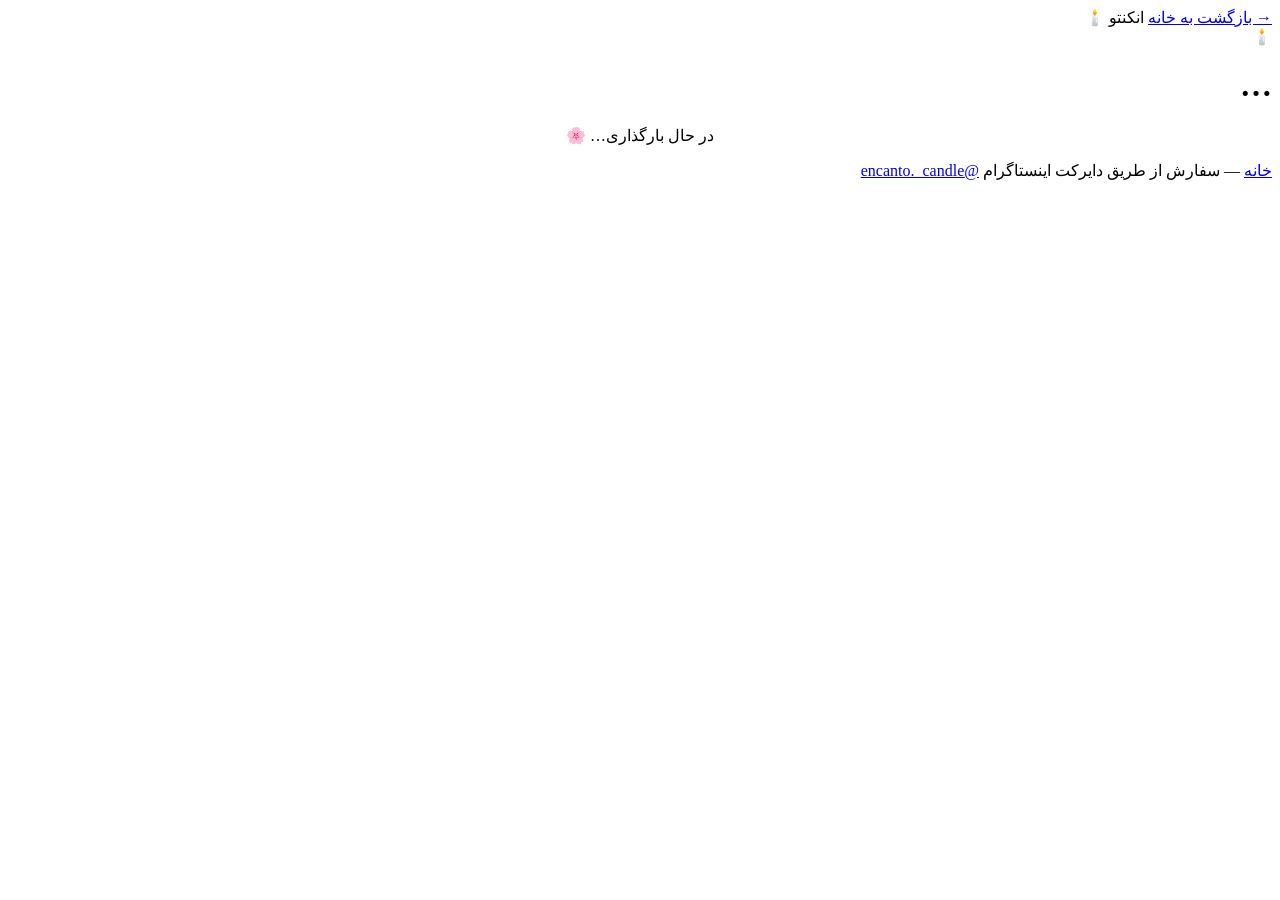
==== category.html @ 5c6b008f "Encanto Candle website 🕯️ (part 1: pages) Co-Authored-By: Claude Code <noreply@anthropic.com>" ====
<!DOCTYPE html>
<html lang="fa" dir="rtl">
<head>
<meta charset="UTF-8" />
<meta name="viewport" content="width=device-width, initial-scale=1.0" />
<title>دسته‌بندی | انکنتو</title>
<meta name="description" content="محصولات دست‌ساز انکنتو" />
<link rel="icon" href="data:image/svg+xml,<svg xmlns='http://www.w3.org/2000/svg' viewBox='0 0 32 32'><text y='25' font-size='24'>🕯️</text></svg>" />
<link rel="preconnect" href="https://fonts.googleapis.com" />
<link rel="preconnect" href="https://fonts.gstatic.com" crossorigin />
<link href="https://fonts.googleapis.com/css2?family=Lalezar&family=Vazirmatn:wght@300;400;500;700;900&display=swap" rel="stylesheet" />
<link rel="stylesheet" href="style.css" />
</head>
<body>

<div class="bg" aria-hidden="true"></div>
<div class="bg-veil" aria-hidden="true"></div>

<main class="wrap">

  <nav class="topbar">
    <a class="home-link" href="index.html">→ بازگشت به خانه</a>
    <span class="mini-brand" id="miniBrand">انکنتو 🕯️</span>
  </nav>

  <header class="cat-hero">
    <div class="cat-emoji" id="catEmoji">🕯️</div>
    <h1 id="catTitle">…</h1>
    <p id="catDesc"></p>
  </header>

  <section class="products" id="products">
    <p style="text-align:center;color:var(--plum-soft)">در حال بارگذاری… 🌸</p>
  </section>

  <footer>
    <a href="index.html">خانه</a> —
    <span class="footer-note">سفارش از طریق دایرکت اینستاگرام</span>
    <a class="ig-link" href="https://instagram.com/encanto._candle" target="_blank" rel="noopener">@encanto._candle</a>
  </footer>

</main>

<script src="store.js"></script>
<script src="category.js"></script>

</body>
</html>
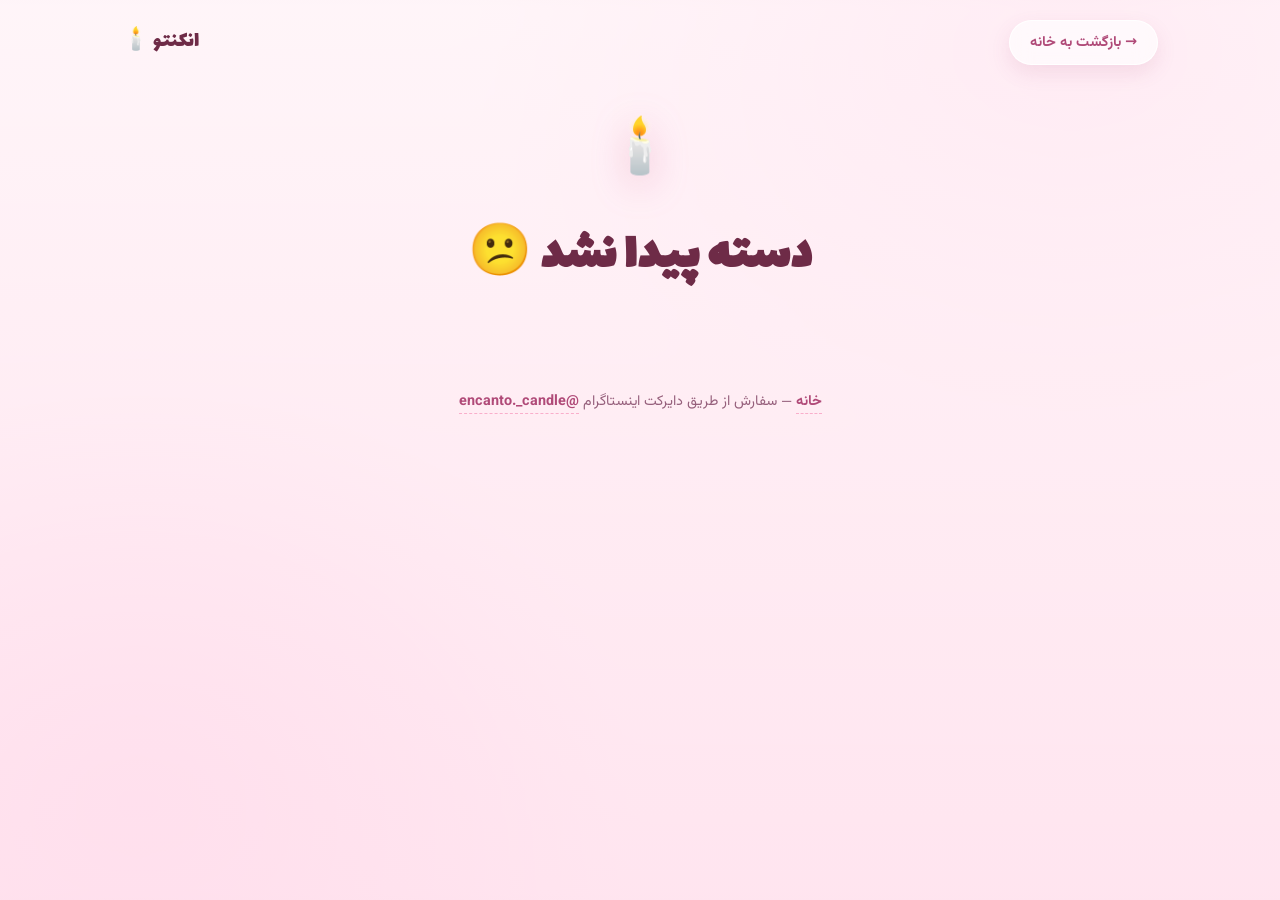
==== commit aa9d5bec: "deploy modal + zoom to repo root: category.html gets product-modal.css and the in-page modal markup " ====
--- a/category.html
+++ b/category.html
@@ -10,6 +10,7 @@
 <link rel="preconnect" href="https://fonts.gstatic.com" crossorigin />
 <link href="https://fonts.googleapis.com/css2?family=Lalezar&family=Vazirmatn:wght@300;400;500;700;900&display=swap" rel="stylesheet" />
 <link rel="stylesheet" href="style.css" />
+<link rel="stylesheet" href="product-modal.css" />
 </head>
 <body>
 
@@ -39,6 +40,23 @@
     <a class="ig-link" href="https://instagram.com/encanto._candle" target="_blank" rel="noopener">@encanto._candle</a>
   </footer>
 
+  <!-- نمای بزرگ محصول — روی همین صفحه باز می‌شود، صفحه جدیدی در کار نیست -->
+  <div class="pm" id="productModal" role="dialog" aria-modal="true" aria-labelledby="pmTitle" hidden>
+    <div class="pm-backdrop" data-pm-close></div>
+    <div class="pm-box">
+      <div class="pm-media">
+        <button class="pm-back" type="button" data-pm-close>→ بازگشت به محصولات</button>
+        <div class="pm-slot" id="pmSlot"></div>
+      </div>
+      <div class="pm-info">
+        <h2 class="pm-title" id="pmTitle"></h2>
+        <div><span class="price pm-price"></span></div>
+        <p class="pm-desc"></p>
+        <div class="order-row"><a class="btn pm-order" href="#" target="_blank" rel="noopener">سفارش 💌</a></div>
+      </div>
+    </div>
+  </div>
+
 </main>
 
 <script src="store.js"></script>
--- a/style.css
+++ b/style.css
@@ -0,0 +1,212 @@
+/* ===== Encanto Candle (base) ===== */
+:root{
+  --bg-photo:none;
+  --bg:#fff6f9;
+  --pink-50:#fff0f5;
+  --pink-100:#ffe3ee;
+  --pink-200:#ffcfe0;
+  --pink-300:#f9aecb;
+  --rose:#d96a9b;
+  --rose-deep:#b04a78;
+  --plum:#6e2b47;
+  --plum-soft:#96607c;
+  --white:#ffffff;
+  --gold:#c8962f;
+  --shadow:0 18px 45px rgba(176,74,120,.16);
+  --radius:24px;
+  --font:"Vazirmatn",system-ui,-apple-system,sans-serif;
+  --font-display:"Lalezar","Vazirmatn",sans-serif;
+}
+*{margin:0;padding:0;box-sizing:border-box}
+html{scroll-behavior:smooth}
+body{
+  font-family:var(--font);
+  background:var(--bg);
+  color:var(--plum);
+  line-height:1.9;
+  min-height:100vh;
+  -webkit-font-smoothing:antialiased;
+}
+img{max-width:100%;display:block}
+a{color:inherit;text-decoration:none}
+
+/* ===== full-page blurred background (overridden by home-design.css on home) ===== */
+.bg{
+  position:fixed;inset:0;z-index:-2;
+  background:
+    radial-gradient(900px 600px at 80% 10%, #ffe3ee 0%, transparent 60%),
+    radial-gradient(800px 700px at 15% 85%, #ffd6e7 0%, transparent 55%),
+    linear-gradient(180deg,#fff6f9 0%,#ffe9f1 100%),
+    var(--bg-photo);
+  filter:blur(22px) saturate(1.25);
+  transform:scale(1.12);
+}
+.bg-veil{
+  position:fixed;inset:0;z-index:-1;
+  background:linear-gradient(180deg,rgba(255,246,249,.55) 0%,rgba(255,227,238,.72) 100%);
+}
+
+.wrap{max-width:1080px;margin:0 auto;padding:0 22px;position:relative;z-index:1}
+
+/* ===== legacy home hero (unused — home uses .hero2 from home-design.css) ===== */
+.hero{text-align:center;padding:clamp(48px,9vh,96px) 0 30px}
+.brand-mark{
+  width:86px;height:86px;margin:0 auto 18px;border-radius:50%;
+  display:flex;align-items:center;justify-content:center;font-size:2.6rem;
+  background:rgba(255,255,255,.7);
+  border:1.5px solid rgba(255,255,255,.9);
+  box-shadow:var(--shadow), inset 0 0 24px rgba(249,174,203,.45);
+  backdrop-filter:blur(8px);-webkit-backdrop-filter:blur(8px);
+}
+.hero h1{
+  font-family:var(--font-display);
+  font-size:clamp(3rem,9vw,5rem);
+  line-height:1.2;color:var(--plum);
+  text-shadow:0 2px 24px rgba(255,255,255,.8);
+}
+.hero h1 .latin{font-family:var(--font);font-weight:900;font-size:.42em;letter-spacing:.35em;color:var(--rose-deep);display:block;margin-top:2px}
+.tagline{color:var(--plum-soft);font-size:clamp(1rem,2.6vw,1.2rem);margin-top:10px}
+.divider{display:flex;align-items:center;justify-content:center;gap:12px;margin:22px auto 0;color:var(--rose)}
+.divider::before,.divider::after{content:"";width:72px;height:1.5px;background:linear-gradient(90deg,transparent,var(--pink-300))}
+.divider::after{background:linear-gradient(-90deg,transparent,var(--pink-300))}
+
+/* ===== generic cards (category pages use .products; home overrides in home-cards.css) ===== */
+.cards{
+  display:grid;grid-template-columns:repeat(3,1fr);gap:22px;
+  padding:26px 0 20px;
+}
+@media (max-width:760px){.cards{grid-template-columns:1fr;max-width:420px;margin:0 auto}}
+.card{
+  background:rgba(255,255,255,.62);
+  border:1.5px solid rgba(255,255,255,.95);
+  border-radius:var(--radius);
+  padding:34px 22px 28px;text-align:center;
+  box-shadow:var(--shadow);
+  backdrop-filter:blur(14px);-webkit-backdrop-filter:blur(14px);
+  transition:transform .35s cubic-bezier(.16,.84,.44,1), box-shadow .35s;
+  display:flex;flex-direction:column;align-items:center;gap:10px;
+  animation:rise .8s cubic-bezier(.16,.84,.44,1) backwards;
+}
+.card:nth-child(2){animation-delay:.12s}
+.card:nth-child(3){animation-delay:.24s}
+@keyframes rise{from{opacity:0;transform:translateY(34px)}to{opacity:1;transform:none}}
+.card:hover{transform:translateY(-8px);box-shadow:0 26px 60px rgba(176,74,120,.24)}
+.card-icon{
+  width:92px;height:92px;border-radius:28px;font-size:3rem;
+  display:flex;align-items:center;justify-content:center;
+  background:linear-gradient(135deg,var(--pink-100),var(--pink-300));
+  box-shadow:inset 0 2px 8px rgba(255,255,255,.8), 0 10px 24px rgba(217,106,155,.25);
+}
+.card h2{font-family:var(--font-display);font-size:1.7rem;color:var(--plum)}
+.card p{font-size:.92rem;color:var(--plum-soft);min-height:3.4em}
+.btn{
+  display:inline-block;margin-top:6px;padding:10px 30px;border-radius:999px;
+  font-weight:700;font-size:.95rem;color:#fff;
+  background:linear-gradient(135deg,var(--rose),var(--rose-deep));
+  box-shadow:0 10px 24px rgba(217,106,155,.4);
+  transition:transform .25s, box-shadow .25s, filter .25s;
+  border:none;cursor:pointer;font-family:var(--font);
+}
+.btn:hover{transform:translateY(-2px);filter:brightness(1.06);box-shadow:0 14px 30px rgba(217,106,155,.5)}
+.btn-ghost{
+  background:rgba(255,255,255,.7);color:var(--rose-deep);
+  border:1.5px solid var(--pink-300);box-shadow:none;
+}
+
+/* ===== footer ===== */
+footer{text-align:center;padding:26px 0 44px;color:var(--plum-soft);font-size:.9rem}
+footer a{color:var(--rose-deep);font-weight:700;border-bottom:1px dashed var(--pink-300)}
+
+/* ===== category pages ===== */
+.topbar{
+  display:flex;align-items:center;justify-content:space-between;
+  padding:20px 0;
+}
+.topbar .home-link{
+  display:inline-flex;align-items:center;gap:8px;
+  background:rgba(255,255,255,.65);border:1.5px solid rgba(255,255,255,.95);
+  padding:8px 20px;border-radius:999px;font-weight:700;font-size:.9rem;color:var(--rose-deep);
+  box-shadow:0 8px 20px rgba(176,74,120,.12);
+  backdrop-filter:blur(10px);-webkit-backdrop-filter:blur(10px);
+  transition:transform .25s;
+}
+.topbar .home-link:hover{transform:translateY(-2px)}
+.topbar .mini-brand{font-family:var(--font-display);font-size:1.4rem;color:var(--plum)}
+.cat-hero{text-align:center;padding:14px 0 8px}
+.cat-hero .cat-emoji{font-size:3.4rem;filter:drop-shadow(0 8px 18px rgba(217,106,155,.35))}
+.cat-hero h1{font-family:var(--font-display);font-size:clamp(2.2rem,6vw,3.2rem);margin-top:6px}
+.cat-hero p{color:var(--plum-soft);max-width:620px;margin:8px auto 0}
+
+/* product grid — always two columns */
+.products{
+  display:grid;grid-template-columns:repeat(2,1fr);gap:22px;
+  padding:30px 0 10px;
+  max-width:860px;margin:0 auto;
+}
+@media (max-width:760px){
+  .products{grid-template-columns:repeat(2,1fr);gap:12px;padding:20px 0 10px;max-width:none;margin:0}
+  .p-body{padding:12px 10px 14px}
+  .p-body h3{font-size:.92rem}
+  .p-body .desc{font-size:.72rem;min-height:3.4em}
+  .order-row .btn{padding:7px 16px;font-size:.78rem}
+  .p-count{font-size:.62rem;padding:2px 10px}
+}
+@media (max-width:380px){
+  .products{gap:8px}
+  .p-body h3{font-size:.82rem}
+  .p-body .desc{font-size:.66rem}
+}
+.product{
+  background:rgba(255,255,255,.66);
+  border:1.5px solid rgba(255,255,255,.95);
+  border-radius:var(--radius);overflow:hidden;
+  box-shadow:var(--shadow);
+  backdrop-filter:blur(14px);-webkit-backdrop-filter:blur(14px);
+  transition:transform .3s cubic-bezier(.16,.84,.44,1), box-shadow .3s;
+  animation:rise .7s cubic-bezier(.16,.84,.44,1) backwards;
+}
+.product:nth-child(2){animation-delay:.08s}
+.product:nth-child(3){animation-delay:.16s}
+.product:nth-child(4){animation-delay:.24s}
+.product:nth-child(5){animation-delay:.32s}
+.product:nth-child(6){animation-delay:.4s}
+.product:hover{transform:translateY(-6px);box-shadow:0 24px 55px rgba(176,74,120,.22)}
+.p-img{
+  aspect-ratio:1/1;overflow:hidden;
+  background:
+    radial-gradient(circle at 50% 35%, rgba(255,255,255,.85) 0%, transparent 60%),
+    linear-gradient(135deg,var(--pink-100),var(--pink-300));
+}
+.p-img img{width:100%;height:100%;object-fit:cover}
+/* swipe gallery inside each product card */
+.p-gal{position:relative;width:100%;height:100%;overflow:hidden;touch-action:pan-y;cursor:grab;user-select:none;-webkit-user-select:none}
+.p-gal.drag{cursor:grabbing}
+.p-gal.single{cursor:default}
+.p-track{display:flex;height:100%;direction:ltr;transition:transform .35s cubic-bezier(.16,.84,.44,1)}
+.p-gal.drag .p-track{transition:none}
+.p-slide{flex:0 0 100%;width:100%;height:100%;display:flex;align-items:center;justify-content:center}
+.p-slide img{width:100%;height:100%;object-fit:cover;pointer-events:none}
+.p-nav{position:absolute;top:50%;transform:translateY(-50%);width:32px;height:32px;border-radius:50%;
+  border:1.5px solid rgba(255,255,255,.95);background:rgba(255,255,255,.8);color:var(--rose-deep);
+  font-size:1.2rem;font-weight:900;line-height:1;display:flex;align-items:center;justify-content:center;
+  cursor:pointer;box-shadow:0 4px 14px rgba(176,74,120,.25);z-index:2;transition:transform .2s}
+.p-nav:hover{transform:translateY(-50%) scale(1.12)}
+.p-nav.prev{left:8px}
+.p-nav.next{right:8px}
+.p-count{position:absolute;bottom:8px;left:50%;transform:translateX(-50%);z-index:2;
+  font-size:.7rem;font-weight:700;color:var(--plum);background:rgba(255,255,255,.85);
+  border-radius:999px;padding:2px 12px;box-shadow:0 4px 12px rgba(176,74,120,.18);white-space:nowrap}
+.p-dots{position:absolute;bottom:32px;left:0;right:0;display:flex;gap:5px;justify-content:center;z-index:2}
+.p-dots i{width:7px;height:7px;border-radius:50%;background:rgba(255,255,255,.65);box-shadow:0 1px 5px rgba(176,74,120,.4);cursor:pointer;transition:transform .2s,background .2s}
+.p-dots i.on{background:var(--rose-deep);transform:scale(1.25)}
+.p-body{padding:18px 20px 22px;text-align:center}
+.p-body h3{font-size:1.15rem;font-weight:700}
+.p-body .desc{font-size:.86rem;color:var(--plum-soft);margin:4px 0 10px;min-height:2.6em}
+.price{
+  display:inline-block;font-weight:900;color:var(--rose-deep);
+  background:var(--pink-100);border-radius:999px;padding:2px 18px;margin-bottom:12px;
+}
+.order-row{display:flex;gap:10px;justify-content:center}
+.order-row .btn{padding:9px 22px;font-size:.88rem}
+
+/* ===== home page: all body.home rules live in home-design.css + home-cards.css ===== */
